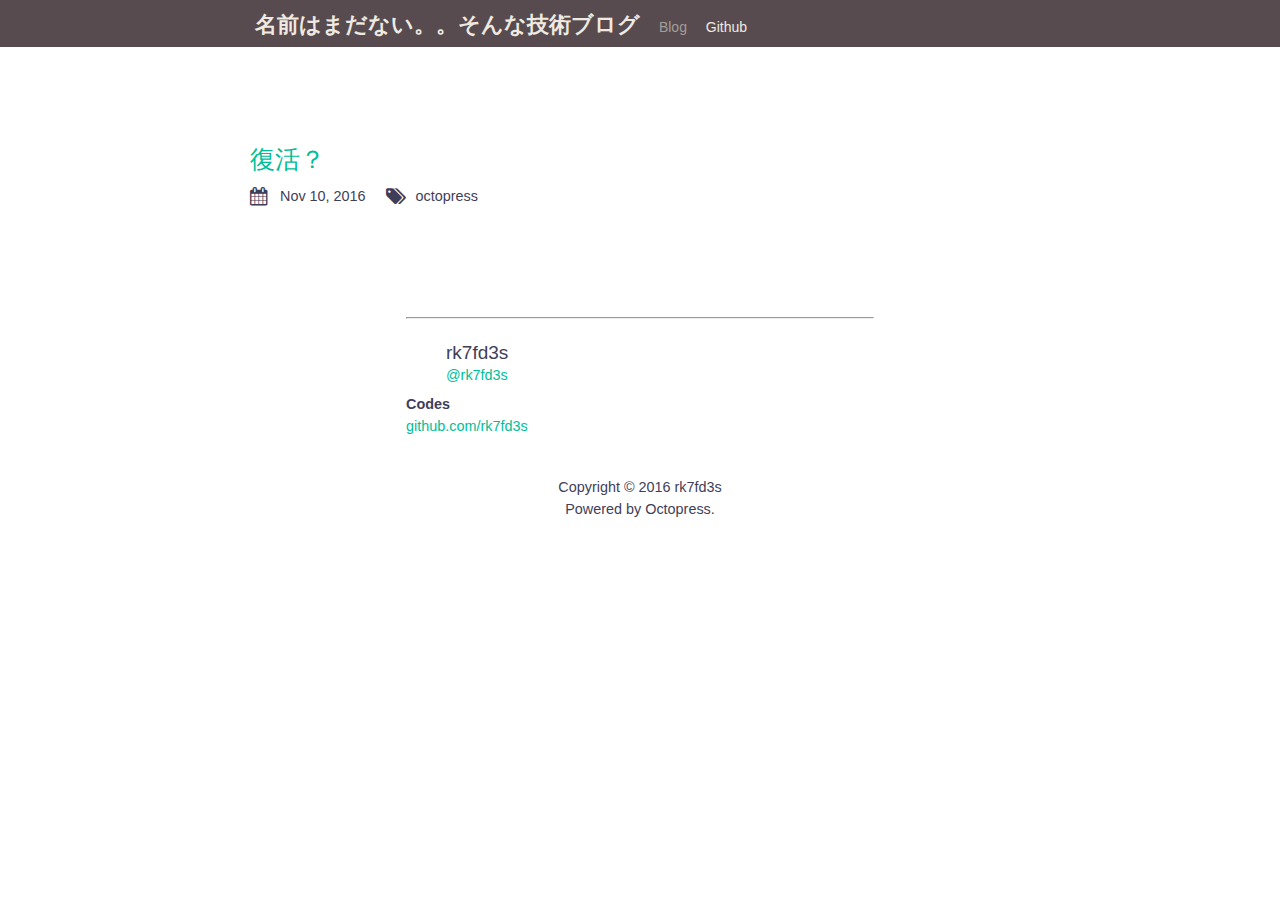
==== blog/index.html @ e5b3d490 "Site updated at 2016-11-11 06:12:08 UTC" ====
<!DOCTYPE HTML>
<html>
<head>
	<meta charset="utf-8">
	<title>Tomorrow is another day. 名前はまだない。。そんな技術ブログ</title>

	<meta name="author" content="rk7fd3s"> 
	
	<meta name="description" content=" 復活？ Nov 10, 2016 octopress "> <meta name="keywords" content="">

	<meta name="viewport" content="width=device-width, initial-scale=1, maximum-scale=1">

	<link href="/atom.xml" rel="alternate" title="名前はまだない。。そんな技術ブログ" type="application/atom+xml">
	<link rel="canonical" href="">
	<link href="/stylesheets/screen.css" media="screen, projection" rel="stylesheet" type="text/css">
	<link href="/stylesheets/font-awesome.min.css" rel="stylesheet" type="text/css">
	
	<!--[if lt IE 9]><script src="//html5shiv.googlecode.com/svn/trunk/html5.js"></script><![endif]-->
	
</head>



<body>
	<header id="header">
<div class="inner">
  <ul class="navigation">
    <li><a href="/"><h1>名前はまだない。。そんな技術ブログ</h1></a></li>
    <li><a href="/" class="is-selected">Blog</a></li>
    <li><a href="http://github.com/rk7fd3s" target="blank">Github</a></li>
  </ul>
</div></header>

	<div id="content" class="inner">
  


	
	
	<section class="archives">

<article>
	<h2 class="title"><a href="/blog/2016/11/10/title/">復活？</a></h2>
	<div class="meta">
		<div class="date">Nov 10, 2016</div>
		

<div class="tags">

	<a class='category' href='/blog/categories/octopress/'>octopress</a>

</div>


	</div>
</article>

</div>
	<footer id="footer" class="inner"><div class="aboutme">
<hr>
  <div class="profile">
    <a href="http://twitter.com/rk7fd3s"><img class="icon" src=""></a>

    <h3>rk7fd3s</h3>
    <p><a href="http://twitter.com/rk7fd3s">@rk7fd3s</a></p>

    <div class="codes">
      <h4>Codes</h4>
      <div class="github"><a href="https://github.com/rk7fd3s">github.com/rk7fd3s</a></div>
    </div>
  </div>

  <div class="float_clear"></div>

</div>
Copyright &copy; 2016
 rk7fd3s 
<br>
Powered by Octopress.



</footer>
	

</body>
</html>
---- stylesheets/screen.css ----
@font-face{font-family:'FontAwesome';src:url("/font/fontawesome-webfont.eot");src:url("/font/fontawesome-webfont.eot?#iefix") format("embedded-opentype"),url("/font/fontawesome-webfont.woff") format("woff"),url("/font/fontawesome-webfont.ttf") format("truetype"),url("/font/fontawesome-webfont.svgz#FontAwesomeRegular") format("svg"),url("/font/fontawesome-webfont.svg#FontAwesomeRegular") format("svg");font-weight:normal;font-style:normal}*{margin:0;padding:0}body{font-family:"proxima-nova-1", "proxima-nova-2", "Helvetica Neue", Arial, sans-serif;font-size:16px;font-weight:300;line-height:1.5;background:#fff;color:#3f3e59}@media screen and (max-width: 600px){body{font-size:13px}}h1{margin:35px 0 15px 0;font-size:25px;font-weight:bold}h2{margin:20px 0 10px 0;font-size:22px;font-weight:bold;border-bottom:1px solid #ddd}h3{font-size:19px;line-height:1.2;margin:1.2em 0 0 0;font-weight:normal;display:block}@media screen and (max-width: 620px){h3{font-size:15px}}ul{padding-bottom:5px}li{margin:0 10px 2px 5px}a{text-decoration:none;color:#00be98;-webkit-transition:border .25s linear;-moz-transition:border .25s linear;-ms-transition:border .25s linear;transition:border .25s linear;outline:none}a:hover{color:#0095e2}.alignleft{float:left}.alignright{float:right}.clearfix{*zoom:1}.clearfix:after{content:"";display:table;clear:both}.inner{width:780px;margin:0 auto}@media screen and (max-width: 1040px){.inner{width:80%}}.pullquote-right:before,.pullquote-left:before{padding:0;border:none;content:attr(data-pullquote);float:right;width:45%;margin:.5em 0 1em 1.5em;position:relative;top:7px;font-size:1.4em;line-height:1.45em}.pullquote-left:before{float:left;margin:.5em 1.5em 1em 0}#header{text-align:left;padding:10px 0 7px 0;background-color:#584b4f;color:#efeae1;font-size:14px;height:30px;line-height:normal;margin-bottom:70px}@media screen and (max-width: 620px){#header{height:auto;position:relative;margin-bottom:10px}}#header a{color:#3f3e59;-webkit-transition:color 0.3s;-moz-transition:color 0.3s;-o-transition:color 0.3s;transition:color 0.3s}#header a:hover{color:#00be98;border-bottom:none}#header h1{margin:0;font-weight:bold;font-size:22px;display:inline-block}@media screen and (max-width: 620px){#header h1{font-size:20px}}#header ul li{display:inline-block}#header ul a{color:#efeae1}#header ul a:hover{color:#81c08b;text-decoration:none}#header ul a.is-selected{color:#a29f99}#header ul .navigation{display:inline-block}#pagenavi{padding:20px 0;height:20px;line-height:20px;position:relative;border-top:1px solid #ab39ba;border-bottom:1px solid #3f3e59}#pagenavi a:hover{text-decoration:underline}#pagenavi .prev,#pagenavi .next{position:absolute}#pagenavi .prev{padding-left:30px;left:0}#pagenavi .prev:before{content:"\f060";font:1.3em FontAwesome;position:absolute;left:0}#pagenavi .next{padding-right:30px;right:0}#pagenavi .next:before{content:"\f061";font:1.3em FontAwesome;position:absolute;right:0}#pagenavi .center{text-align:center;width:100%;display:block}@media screen and (max-width: 400px){#pagenavi .center{display:none}}article{padding:0 0 60px 0;margin-top:40px;position:relative}@media screen and (max-width: 620px){article{padding-top:10px;margin-top:0px}}article h2.title{font-size:27px;font-weight:normal;line-height:1;margin:10px 0 0 0;text-align:left;border-bottom:0px;padding-bottom:10px}article h2.title a{color:#00be98}article h2.title a:hover{color:#0095e2;border-bottom:0px}@media screen and (max-width: 620px){article h2.title{font-size:18px;margin:5px 0 0 0}}article .entry-content{line-height:1.5;text-align:left;margin-top:20px}article .entry-content a{text-decoration:none;color:#00be98;-webkit-transition:border .25s linear;-moz-transition:border .25s linear;-ms-transition:border .25s linear;transition:border .25s linear;outline:none}article .entry-content a:link,article .entry-content a:visited{border-bottom:1px solid rgba(191,2,34,0)}article .entry-content a:hover{color:#0095e2;border-bottom:1px solid}article .entry-content .more-link{display:block;margin-top:16px;padding-left:30px;position:relative;border-bottom:0px}article .entry-content .more-link:before{content:"\f061";font:1.3em FontAwesome;line-height:1.6em;position:absolute;left:0}article .entry-content ul,article .entry-content ol,article .entry-content dl{margin-left:20px}article .entry-content ul ul,article .entry-content ul ol,article .entry-content ul dl,article .entry-content ol ul,article .entry-content ol ol,article .entry-content ol dl,article .entry-content dl ul,article .entry-content dl ol,article .entry-content dl dl{margin-top:0}article .entry-content strong{font-weight:bold}article .entry-content em{font-style:italic}article .entry-content p{margin-top:10px}article .entry-content img,article .entry-content video{max-width:100%;height:auto;-webkit-border-radius:5px;-moz-border-radius:5px;border-radius:5px;-webkit-border-radius:5px;-moz-border-radius:5px;border-radius:5px;-webkit-box-shadow:0 0 15px rgba(0,0,0,0.35);-moz-box-shadow:0 0 15px rgba(0,0,0,0.35);box-shadow:0 0 15px rgba(0,0,0,0.35);border-bottom:0px}article .entry-content blockquote{background:#fcfcfc;border-left:5px solid #00e37c;padding:15px 20px;margin-top:10px}article .entry-content blockquote>p:first-of-type{margin-top:0}article .entry-content iframe{border:none}article .entry-content table{background:#fcfcfc;border:1px solid #00e37c;border-spacing:0;margin-top:10px}article .entry-content table th{background:#00e37c;padding:0 15px}article .entry-content table td{text-align:center}article .entry-content table tr:nth-of-type(2n){background:#d5d5d5}article .entry-content .caption{display:block;font-size:0.9em;color:#3f3e59;padding-left:25px;position:relative}article .entry-content .caption:before{content:"\f040";color:#00e37c;font:1.3em FontAwesome;line-height:1.6em;position:absolute;left:0}article .entry-content .video-container{position:relative;padding-bottom:56.25%;padding-top:30px;height:0;overflow:hidden}article .entry-content .video-container iframe,article .entry-content .video-container object,article .entry-content .video-container embed{position:absolute;top:0;left:0;width:100%;height:100%;margin-top:0}.share{padding:15px 0;padding-left:260px;border-top:1px solid #ab39ba;border-bottom:1px solid #3f3e59}@media screen and (max-width: 620px){.share{padding-left:0px}}.sharing{padding:40px 0px}.sns-fb{display:inline;margin:3px;float:left;vertical-align:top}.sns-tw{display:inline;width:90px;padding:8px 0px 0px 0px;float:left;vertical-align:top}.sns-hb{display:inline;padding:8px 8px 0px 0px;float:left;vertical-align:top}.post .meta{margin-top:0px;line-height:2;font-size:0.9em;color:#3f3e59}@media screen and (max-width: 620px){.post .meta{margin-top:5px;position:static;width:auto}}.post .meta a{text-decoration:none;color:inherit;-webkit-transition:border .25s linear;-moz-transition:border .25s linear;-ms-transition:border .25s linear;transition:border .25s linear;outline:none}.post .meta a:link,.post .meta a:visited{border-bottom:1px solid rgba(191,2,34,0)}.post .meta a:hover{border-bottom:1px solid #00be98}.post .meta .date,.post .meta .tags,.post .meta .comments{display:inline}.post .meta .date:before,.post .meta .tags:before,.post .meta .comments:before{color:inherit;font:1.3em FontAwesome;line-height:1.6em;left:0}@media screen and (max-width: 620px){.post .meta .date,.post .meta .tags,.post .meta .comments{display:-moz-inline-stack;display:inline-block;vertical-align:middle;*vertical-align:auto;zoom:1;*display:inline;margin-right:30px}}.post .meta .date:before{content:"\f073"}.post .meta .tags:before{content:"\f02c"}.post .meta .comments:before{content:"\f075"}#comment{padding:30px 0;border-top:1px solid #ab39ba;border-bottom:1px solid #3f3e59}#comment h2.title{font-size:25px;font-weight:300;line-height:35px;margin-bottom:20px}footer{padding:15px 0;text-align:center;font-size:0.9em}#footer{margin-top:70px}article code,article pre{background:#fcfcfc;border:1px solid #ddd;font-family:"proxima-nova-1","proxima-nova-2","Helvetica Neue",Arial,sans-serif}article code{font-size:0.9em;padding:1px 3px;margin:0 3px;-webkit-border-radius:4px;-moz-border-radius:4px;-ms-border-radius:4px;-o-border-radius:4px;border-radius:4px}article pre{font-size:1 / 0.9em;line-height:1.5;margin-top:10px;padding:5px 15px;overflow-x:auto;-webkit-border-radius:4px;-moz-border-radius:4px;-ms-border-radius:4px;-o-border-radius:4px;border-radius:4px}article pre code{background:none;border:none;padding:0;margin:0;-webkit-border-radius:0;-moz-border-radius:0;-ms-border-radius:0;-o-border-radius:0;border-radius:0}figure.code{background:#fcfcfc;border:1px solid #ddd;margin-top:10px;margin-bottom:1.5em;padding:5px 15px;-webkit-border-radius:4px;-moz-border-radius:4px;-ms-border-radius:4px;-o-border-radius:4px;border-radius:4px}figure.code figcaption{font-size:0.9em;position:relative}figure.code figcaption span{margin:-5px -15px 0;padding:5px 15px;display:block;background:-webkit-gradient(linear, 50% 0%, 50% 100%, color-stop(0%, #dddddd), color-stop(100%, #fcfcfc));background:-webkit-linear-gradient(top, #dddddd,#fcfcfc);background:-moz-linear-gradient(top, #dddddd,#fcfcfc);background:-o-linear-gradient(top, #dddddd,#fcfcfc);background:linear-gradient(top, #dddddd,#fcfcfc)}figure.code figcaption span:empty{display:none}figure.code figcaption a{position:absolute;top:5px;right:0}figure.code code,figure.code pre{background:none;border:none;padding:0;margin:0;-webkit-border-radius:0;-moz-border-radius:0;-ms-border-radius:0;-o-border-radius:0;border-radius:0}figure.code .highlight{overflow-x:auto}figure.code .line-numbers{border-right:1px solid #ddd;font-family:"proxima-nova-1","proxima-nova-2","Helvetica Neue",Arial,sans-serif;padding-right:15px;text-align:right}figure.code table{border:none;text-align:left;margin-top:0;margin-bottom:0}figure.code table td{text-align:left}figure.code td.code{width:100%;padding-left:15px}.entry-content .gist{background:#fcfcfc;color:#3f3e59;padding:30px 15px 5px;margin-top:10px;margin-bottom:1.5em;border:1px solid #ddd;position:relative;overflow:hidden;-webkit-border-radius:4px;-moz-border-radius:4px;-ms-border-radius:4px;-o-border-radius:4px;border-radius:4px}.entry-content .gist .gist-file{margin:0}.entry-content .gist .gist-file .gist-data{background:none;border:none}.entry-content .gist .gist-file .gist-data pre{font:0.9em "proxima-nova-1","proxima-nova-2","Helvetica Neue",Arial,sans-serif;line-height:1.5}.entry-content .gist .gist-file .gist-meta{font:300 0.9em "proxima-nova-1","proxima-nova-2","Helvetica Neue",Arial,sans-serif;line-height:1.5;margin:0 -16px -6px;padding:5px 15px;background:-webkit-gradient(linear, 50% 0%, 50% 100%, color-stop(0%, #fcfcfc), color-stop(100%, #dddddd));background:-webkit-linear-gradient(top, #fcfcfc,#dddddd);background:-moz-linear-gradient(top, #fcfcfc,#dddddd);background:-o-linear-gradient(top, #fcfcfc,#dddddd);background:linear-gradient(top, #fcfcfc,#dddddd)}.entry-content .gist .gist-file .gist-meta a{color:#3f3e59}.entry-content .gist .gist-file .gist-meta a:first-of-type{position:absolute;top:5px;right:15px;z-index:1}.entry-content .gist .gist-file .gist-meta a:nth-of-type(2){position:absolute;top:0;left:0;padding:5px 15px;width:100%;background:-webkit-gradient(linear, 50% 0%, 50% 100%, color-stop(0%, #dddddd), color-stop(100%, #fcfcfc));background:-webkit-linear-gradient(top, #dddddd,#fcfcfc);background:-moz-linear-gradient(top, #dddddd,#fcfcfc);background:-o-linear-gradient(top, #dddddd,#fcfcfc);background:linear-gradient(top, #dddddd,#fcfcfc)}figure.code .hll,.gist-highlight .hll{background-color:#ffc}figure.code .c,.gist-highlight .c{color:#8f5902;font-style:italic}figure.code .err,.gist-highlight .err{color:#a40000;border:1px solid #ef2929}figure.code .g,.gist-highlight .g{color:#000}figure.code .k,.gist-highlight .k{color:#204a87;font-weight:bold}figure.code .l,.gist-highlight .l{color:#000}figure.code .n,.gist-highlight .n{color:#000}figure.code .o,.gist-highlight .o{color:#ce5c00;font-weight:bold}figure.code .x,.gist-highlight .x{color:#000}figure.code .p,.gist-highlight .p{color:#000000;font-weight:bold}figure.code .cm,.gist-highlight .cm{color:#8f5902;font-style:italic}figure.code .cp,.gist-highlight .cp{color:#8f5902;font-style:italic}figure.code .c1,.gist-highlight .c1{color:#8f5902;font-style:italic}figure.code .cs,.gist-highlight .cs{color:#8f5902;font-style:italic}figure.code .gd,.gist-highlight .gd{color:#a40000}figure.code .ge,.gist-highlight .ge{color:#000000;font-style:italic}figure.code .gr,.gist-highlight .gr{color:#ef2929}figure.code .gh,.gist-highlight .gh{color:#000080;font-weight:bold}figure.code .gi,.gist-highlight .gi{color:#00a000}figure.code .go,.gist-highlight .go{color:#000000;font-style:italic}figure.code .gp,.gist-highlight .gp{color:#8f5902}figure.code .gs,.gist-highlight .gs{color:#000000;font-weight:bold}figure.code .gu,.gist-highlight .gu{color:#800080;font-weight:bold}figure.code .gt,.gist-highlight .gt{color:#a40000;font-weight:bold}figure.code .kc,.gist-highlight .kc{color:#204a87;font-weight:bold}figure.code .kd,.gist-highlight .kd{color:#204a87;font-weight:bold}figure.code .kn,.gist-highlight .kn{color:#204a87;font-weight:bold}figure.code .kp,.gist-highlight .kp{color:#204a87;font-weight:bold}figure.code .kr,.gist-highlight .kr{color:#204a87;font-weight:bold}figure.code .kt,.gist-highlight .kt{color:#204a87;font-weight:bold}figure.code .ld,.gist-highlight .ld{color:#000}figure.code .m,.gist-highlight .m{color:#0000cf;font-weight:bold}figure.code .s,.gist-highlight .s{color:#4e9a06}figure.code .na,.gist-highlight .na{color:#c4a000}figure.code .nb,.gist-highlight .nb{color:#204a87}figure.code .nc,.gist-highlight .nc{color:#000}figure.code .no,.gist-highlight .no{color:#000}figure.code .nd,.gist-highlight .nd{color:#5c35cc;font-weight:bold}figure.code .ni,.gist-highlight .ni{color:#ce5c00}figure.code .ne,.gist-highlight .ne{color:#cc0000;font-weight:bold}figure.code .nf,.gist-highlight .nf{color:#000}figure.code .nl,.gist-highlight .nl{color:#f57900}figure.code .nn,.gist-highlight .nn{color:#000}figure.code .nx,.gist-highlight .nx{color:#000}figure.code .py,.gist-highlight .py{color:#000}figure.code .nt,.gist-highlight .nt{color:#204a87;font-weight:bold}figure.code .nv,.gist-highlight .nv{color:#000}figure.code .ow,.gist-highlight .ow{color:#204a87;font-weight:bold}figure.code .w,.gist-highlight .w{color:#f8f8f8;text-decoration:underline}figure.code .mf,.gist-highlight .mf{color:#0000cf;font-weight:bold}figure.code .mh,.gist-highlight .mh{color:#0000cf;font-weight:bold}figure.code .mi,.gist-highlight .mi{color:#0000cf;font-weight:bold}figure.code .mo,.gist-highlight .mo{color:#0000cf;font-weight:bold}figure.code .sb,.gist-highlight .sb{color:#4e9a06}figure.code .sc,.gist-highlight .sc{color:#4e9a06}figure.code .sd,.gist-highlight .sd{color:#8f5902;font-style:italic}figure.code .s2,.gist-highlight .s2{color:#4e9a06}figure.code .se,.gist-highlight .se{color:#4e9a06}figure.code .sh,.gist-highlight .sh{color:#4e9a06}figure.code .si,.gist-highlight .si{color:#4e9a06}figure.code .sx,.gist-highlight .sx{color:#4e9a06}figure.code .sr,.gist-highlight .sr{color:#4e9a06}figure.code .s1,.gist-highlight .s1{color:#4e9a06}figure.code .ss,.gist-highlight .ss{color:#4e9a06}figure.code .bp,.gist-highlight .bp{color:#3465a4}figure.code .vc,.gist-highlight .vc{color:#000}figure.code .vg,.gist-highlight .vg{color:#000}figure.code .vi,.gist-highlight .vi{color:#000}figure.code .il,.gist-highlight .il{color:#0000cf;font-weight:bold}.archives{position:relative;margin-bottom:90px}.archives:last-of-type:before{content:"";position:absolute;bottom:0;width:200px}.archives .year{margin:0px;line-height:35px;width:200px;top:0}.archives .year:before{content:"";position:absolute;width:100%}@media screen and (max-width: 620px){.archives .year{position:relative;width:100%;margin:10px 0 25px 0}}.archives article{padding-bottom:20px}@media screen and (max-width: 620px){.archives article{margin-left:0}.archives article:first-of-type{border-top:none;padding-top:0px}}.archives article .title{padding-top:30px;padding-bottom:0px;font-weight:normal;font-size:25px}@media screen and (max-width: 620px){.archives article .title{font-size:20px}}.archives article .meta{color:#3f3e59;font-size:0.9em;line-height:2;margin-top:10px}@media screen and (max-width: 200px){.archives article .meta{display:none}}.archives article .meta span{margin-right:30px;display:-moz-inline-stack;display:inline-block;vertical-align:middle;*vertical-align:auto;zoom:1;*display:inline}.archives article .meta span:before{color:#00e37c;font:1.3em FontAwesome;padding-right:10px}.archives article .meta a{color:#3f3e59;-webkit-transition:0.3s;-moz-transition:0.3s;-o-transition:0.3s;transition:0.3s}.archives article .meta a:hover{color:#3f3e59}.archives article .meta .date,.archives article .meta .tags,.archives article .meta .comments{padding-left:30px;margin-right:20px;position:relative;float:left}.archives article .meta .date:before,.archives article .meta .tags:before,.archives article .meta .comments:before{color:#3f3e59;font:1.3em FontAwesome;line-height:1.6em;position:absolute;left:0}.archives article .meta .date:before{content:"\f073"}.archives article .meta .tags:before{content:"\f02c"}.archives article .meta .comments:before{content:"\f075"}.aboutme{margin:auto;width:60%;margin-bottom:40px;text-align:left}.aboutme hr{margin-top:10px;margin-bottom:20px}.aboutme p{margin-bottom:8px}.aboutme img.icon{margin-left:10px;margin-right:30px}@media screen and (min-width: 400px){.aboutme img.icon{margin-bottom:50px;float:left}}.aboutme .float_clear{clear:left}sup,sub{padding:0 0.2em;display:inline;font-size:80%}.footnotes{font-size:80%;margin-top:10px}.footnotes hr{border-width:1px 0px 0px;border-style:dotted;width:30%}
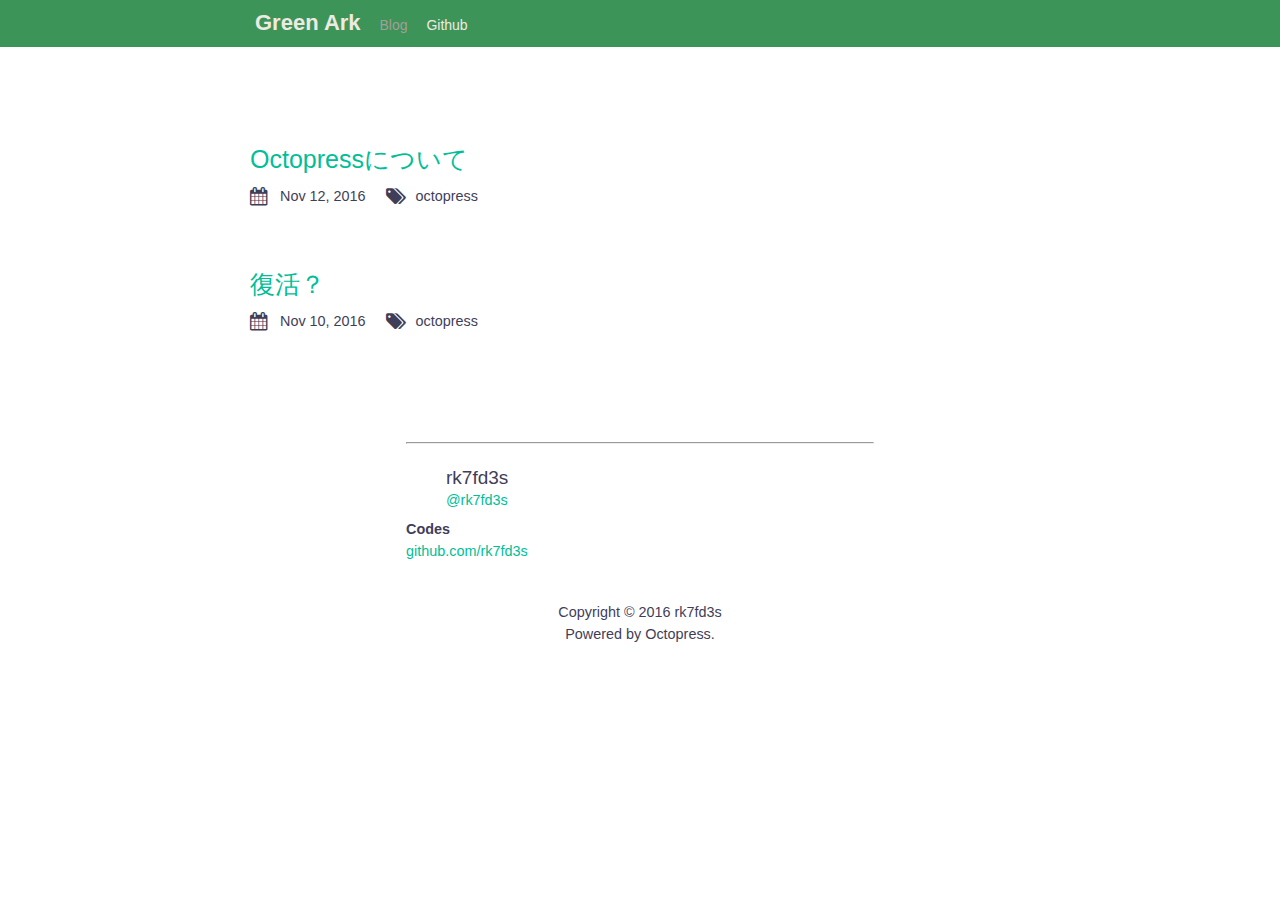
==== commit a1adfdde: "Site updated at 2016-11-12 06:59:12 UTC" ====
--- a/blog/index.html
+++ b/blog/index.html
@@ -3,15 +3,15 @@
 <html>
 <head>
 	<meta charset="utf-8">
-	<title>Tomorrow is another day. 名前はまだない。。そんな技術ブログ</title>
+	<title>Tomorrow is another day. Green Ark</title>
 
 	<meta name="author" content="rk7fd3s"> 
 	
-	<meta name="description" content=" 復活？ Nov 10, 2016 octopress "> <meta name="keywords" content="">
+	<meta name="description" content=" Octopressについて Nov 12, 2016 octopress 復活？ Nov 10, 2016 octopress "> <meta name="keywords" content="">
 
 	<meta name="viewport" content="width=device-width, initial-scale=1, maximum-scale=1">
 
-	<link href="/atom.xml" rel="alternate" title="名前はまだない。。そんな技術ブログ" type="application/atom+xml">
+	<link href="/atom.xml" rel="alternate" title="Green Ark" type="application/atom+xml">
 	<link rel="canonical" href="">
 	<link href="/stylesheets/screen.css" media="screen, projection" rel="stylesheet" type="text/css">
 	<link href="/stylesheets/font-awesome.min.css" rel="stylesheet" type="text/css">
@@ -26,7 +26,7 @@
 	<header id="header">
 <div class="inner">
   <ul class="navigation">
-    <li><a href="/"><h1>名前はまだない。。そんな技術ブログ</h1></a></li>
+    <li><a href="/"><h1>Green Ark</h1></a></li>
     <li><a href="/" class="is-selected">Blog</a></li>
     <li><a href="http://github.com/rk7fd3s" target="blank">Github</a></li>
   </ul>
@@ -39,6 +39,26 @@
 	
 	
 	<section class="archives">
+
+<article>
+	<h2 class="title"><a href="/blog/2016/11/12/octopressnituite/">Octopressについて</a></h2>
+	<div class="meta">
+		<div class="date">Nov 12, 2016</div>
+		
+
+<div class="tags">
+
+	<a class='category' href='/blog/categories/octopress/'>octopress</a>
+
+</div>
+
+
+	</div>
+</article>
+
+
+  
+
 
 <article>
 	<h2 class="title"><a href="/blog/2016/11/10/title/">復活？</a></h2>
@@ -80,6 +100,18 @@
 Powered by Octopress.
 
 
+	<script type="text/javascript">
+		var _gaq = _gaq || [];
+		_gaq.push(['_setAccount', 'UA-47709020-1']);
+		_gaq.push(['_trackPageview']);
+
+		(function() {
+			var ga = document.createElement('script'); ga.type = 'text/javascript'; ga.async = true;
+			ga.src = ('https:' == document.location.protocol ? 'https://ssl' : 'http://www') + '.google-analytics.com/ga.js';
+			var s = document.getElementsByTagName('script')[0]; s.parentNode.insertBefore(ga, s);
+		})();
+	</script>
+
 
 </footer>
 	
--- a/stylesheets/screen.css
+++ b/stylesheets/screen.css
@@ -1 +1 @@
-@font-face{font-family:'FontAwesome';src:url("/font/fontawesome-webfont.eot");src:url("/font/fontawesome-webfont.eot?#iefix") format("embedded-opentype"),url("/font/fontawesome-webfont.woff") format("woff"),url("/font/fontawesome-webfont.ttf") format("truetype"),url("/font/fontawesome-webfont.svgz#FontAwesomeRegular") format("svg"),url("/font/fontawesome-webfont.svg#FontAwesomeRegular") format("svg");font-weight:normal;font-style:normal}*{margin:0;padding:0}body{font-family:"proxima-nova-1", "proxima-nova-2", "Helvetica Neue", Arial, sans-serif;font-size:16px;font-weight:300;line-height:1.5;background:#fff;color:#3f3e59}@media screen and (max-width: 600px){body{font-size:13px}}h1{margin:35px 0 15px 0;font-size:25px;font-weight:bold}h2{margin:20px 0 10px 0;font-size:22px;font-weight:bold;border-bottom:1px solid #ddd}h3{font-size:19px;line-height:1.2;margin:1.2em 0 0 0;font-weight:normal;display:block}@media screen and (max-width: 620px){h3{font-size:15px}}ul{padding-bottom:5px}li{margin:0 10px 2px 5px}a{text-decoration:none;color:#00be98;-webkit-transition:border .25s linear;-moz-transition:border .25s linear;-ms-transition:border .25s linear;transition:border .25s linear;outline:none}a:hover{color:#0095e2}.alignleft{float:left}.alignright{float:right}.clearfix{*zoom:1}.clearfix:after{content:"";display:table;clear:both}.inner{width:780px;margin:0 auto}@media screen and (max-width: 1040px){.inner{width:80%}}.pullquote-right:before,.pullquote-left:before{padding:0;border:none;content:attr(data-pullquote);float:right;width:45%;margin:.5em 0 1em 1.5em;position:relative;top:7px;font-size:1.4em;line-height:1.45em}.pullquote-left:before{float:left;margin:.5em 1.5em 1em 0}#header{text-align:left;padding:10px 0 7px 0;background-color:#584b4f;color:#efeae1;font-size:14px;height:30px;line-height:normal;margin-bottom:70px}@media screen and (max-width: 620px){#header{height:auto;position:relative;margin-bottom:10px}}#header a{color:#3f3e59;-webkit-transition:color 0.3s;-moz-transition:color 0.3s;-o-transition:color 0.3s;transition:color 0.3s}#header a:hover{color:#00be98;border-bottom:none}#header h1{margin:0;font-weight:bold;font-size:22px;display:inline-block}@media screen and (max-width: 620px){#header h1{font-size:20px}}#header ul li{display:inline-block}#header ul a{color:#efeae1}#header ul a:hover{color:#81c08b;text-decoration:none}#header ul a.is-selected{color:#a29f99}#header ul .navigation{display:inline-block}#pagenavi{padding:20px 0;height:20px;line-height:20px;position:relative;border-top:1px solid #ab39ba;border-bottom:1px solid #3f3e59}#pagenavi a:hover{text-decoration:underline}#pagenavi .prev,#pagenavi .next{position:absolute}#pagenavi .prev{padding-left:30px;left:0}#pagenavi .prev:before{content:"\f060";font:1.3em FontAwesome;position:absolute;left:0}#pagenavi .next{padding-right:30px;right:0}#pagenavi .next:before{content:"\f061";font:1.3em FontAwesome;position:absolute;right:0}#pagenavi .center{text-align:center;width:100%;display:block}@media screen and (max-width: 400px){#pagenavi .center{display:none}}article{padding:0 0 60px 0;margin-top:40px;position:relative}@media screen and (max-width: 620px){article{padding-top:10px;margin-top:0px}}article h2.title{font-size:27px;font-weight:normal;line-height:1;margin:10px 0 0 0;text-align:left;border-bottom:0px;padding-bottom:10px}article h2.title a{color:#00be98}article h2.title a:hover{color:#0095e2;border-bottom:0px}@media screen and (max-width: 620px){article h2.title{font-size:18px;margin:5px 0 0 0}}article .entry-content{line-height:1.5;text-align:left;margin-top:20px}article .entry-content a{text-decoration:none;color:#00be98;-webkit-transition:border .25s linear;-moz-transition:border .25s linear;-ms-transition:border .25s linear;transition:border .25s linear;outline:none}article .entry-content a:link,article .entry-content a:visited{border-bottom:1px solid rgba(191,2,34,0)}article .entry-content a:hover{color:#0095e2;border-bottom:1px solid}article .entry-content .more-link{display:block;margin-top:16px;padding-left:30px;position:relative;border-bottom:0px}article .entry-content .more-link:before{content:"\f061";font:1.3em FontAwesome;line-height:1.6em;position:absolute;left:0}article .entry-content ul,article .entry-content ol,article .entry-content dl{margin-left:20px}article .entry-content ul ul,article .entry-content ul ol,article .entry-content ul dl,article .entry-content ol ul,article .entry-content ol ol,article .entry-content ol dl,article .entry-content dl ul,article .entry-content dl ol,article .entry-content dl dl{margin-top:0}article .entry-content strong{font-weight:bold}article .entry-content em{font-style:italic}article .entry-content p{margin-top:10px}article .entry-content img,article .entry-content video{max-width:100%;height:auto;-webkit-border-radius:5px;-moz-border-radius:5px;border-radius:5px;-webkit-border-radius:5px;-moz-border-radius:5px;border-radius:5px;-webkit-box-shadow:0 0 15px rgba(0,0,0,0.35);-moz-box-shadow:0 0 15px rgba(0,0,0,0.35);box-shadow:0 0 15px rgba(0,0,0,0.35);border-bottom:0px}article .entry-content blockquote{background:#fcfcfc;border-left:5px solid #00e37c;padding:15px 20px;margin-top:10px}article .entry-content blockquote>p:first-of-type{margin-top:0}article .entry-content iframe{border:none}article .entry-content table{background:#fcfcfc;border:1px solid #00e37c;border-spacing:0;margin-top:10px}article .entry-content table th{background:#00e37c;padding:0 15px}article .entry-content table td{text-align:center}article .entry-content table tr:nth-of-type(2n){background:#d5d5d5}article .entry-content .caption{display:block;font-size:0.9em;color:#3f3e59;padding-left:25px;position:relative}article .entry-content .caption:before{content:"\f040";color:#00e37c;font:1.3em FontAwesome;line-height:1.6em;position:absolute;left:0}article .entry-content .video-container{position:relative;padding-bottom:56.25%;padding-top:30px;height:0;overflow:hidden}article .entry-content .video-container iframe,article .entry-content .video-container object,article .entry-content .video-container embed{position:absolute;top:0;left:0;width:100%;height:100%;margin-top:0}.share{padding:15px 0;padding-left:260px;border-top:1px solid #ab39ba;border-bottom:1px solid #3f3e59}@media screen and (max-width: 620px){.share{padding-left:0px}}.sharing{padding:40px 0px}.sns-fb{display:inline;margin:3px;float:left;vertical-align:top}.sns-tw{display:inline;width:90px;padding:8px 0px 0px 0px;float:left;vertical-align:top}.sns-hb{display:inline;padding:8px 8px 0px 0px;float:left;vertical-align:top}.post .meta{margin-top:0px;line-height:2;font-size:0.9em;color:#3f3e59}@media screen and (max-width: 620px){.post .meta{margin-top:5px;position:static;width:auto}}.post .meta a{text-decoration:none;color:inherit;-webkit-transition:border .25s linear;-moz-transition:border .25s linear;-ms-transition:border .25s linear;transition:border .25s linear;outline:none}.post .meta a:link,.post .meta a:visited{border-bottom:1px solid rgba(191,2,34,0)}.post .meta a:hover{border-bottom:1px solid #00be98}.post .meta .date,.post .meta .tags,.post .meta .comments{display:inline}.post .meta .date:before,.post .meta .tags:before,.post .meta .comments:before{color:inherit;font:1.3em FontAwesome;line-height:1.6em;left:0}@media screen and (max-width: 620px){.post .meta .date,.post .meta .tags,.post .meta .comments{display:-moz-inline-stack;display:inline-block;vertical-align:middle;*vertical-align:auto;zoom:1;*display:inline;margin-right:30px}}.post .meta .date:before{content:"\f073"}.post .meta .tags:before{content:"\f02c"}.post .meta .comments:before{content:"\f075"}#comment{padding:30px 0;border-top:1px solid #ab39ba;border-bottom:1px solid #3f3e59}#comment h2.title{font-size:25px;font-weight:300;line-height:35px;margin-bottom:20px}footer{padding:15px 0;text-align:center;font-size:0.9em}#footer{margin-top:70px}article code,article pre{background:#fcfcfc;border:1px solid #ddd;font-family:"proxima-nova-1","proxima-nova-2","Helvetica Neue",Arial,sans-serif}article code{font-size:0.9em;padding:1px 3px;margin:0 3px;-webkit-border-radius:4px;-moz-border-radius:4px;-ms-border-radius:4px;-o-border-radius:4px;border-radius:4px}article pre{font-size:1 / 0.9em;line-height:1.5;margin-top:10px;padding:5px 15px;overflow-x:auto;-webkit-border-radius:4px;-moz-border-radius:4px;-ms-border-radius:4px;-o-border-radius:4px;border-radius:4px}article pre code{background:none;border:none;padding:0;margin:0;-webkit-border-radius:0;-moz-border-radius:0;-ms-border-radius:0;-o-border-radius:0;border-radius:0}figure.code{background:#fcfcfc;border:1px solid #ddd;margin-top:10px;margin-bottom:1.5em;padding:5px 15px;-webkit-border-radius:4px;-moz-border-radius:4px;-ms-border-radius:4px;-o-border-radius:4px;border-radius:4px}figure.code figcaption{font-size:0.9em;position:relative}figure.code figcaption span{margin:-5px -15px 0;padding:5px 15px;display:block;background:-webkit-gradient(linear, 50% 0%, 50% 100%, color-stop(0%, #dddddd), color-stop(100%, #fcfcfc));background:-webkit-linear-gradient(top, #dddddd,#fcfcfc);background:-moz-linear-gradient(top, #dddddd,#fcfcfc);background:-o-linear-gradient(top, #dddddd,#fcfcfc);background:linear-gradient(top, #dddddd,#fcfcfc)}figure.code figcaption span:empty{display:none}figure.code figcaption a{position:absolute;top:5px;right:0}figure.code code,figure.code pre{background:none;border:none;padding:0;margin:0;-webkit-border-radius:0;-moz-border-radius:0;-ms-border-radius:0;-o-border-radius:0;border-radius:0}figure.code .highlight{overflow-x:auto}figure.code .line-numbers{border-right:1px solid #ddd;font-family:"proxima-nova-1","proxima-nova-2","Helvetica Neue",Arial,sans-serif;padding-right:15px;text-align:right}figure.code table{border:none;text-align:left;margin-top:0;margin-bottom:0}figure.code table td{text-align:left}figure.code td.code{width:100%;padding-left:15px}.entry-content .gist{background:#fcfcfc;color:#3f3e59;padding:30px 15px 5px;margin-top:10px;margin-bottom:1.5em;border:1px solid #ddd;position:relative;overflow:hidden;-webkit-border-radius:4px;-moz-border-radius:4px;-ms-border-radius:4px;-o-border-radius:4px;border-radius:4px}.entry-content .gist .gist-file{margin:0}.entry-content .gist .gist-file .gist-data{background:none;border:none}.entry-content .gist .gist-file .gist-data pre{font:0.9em "proxima-nova-1","proxima-nova-2","Helvetica Neue",Arial,sans-serif;line-height:1.5}.entry-content .gist .gist-file .gist-meta{font:300 0.9em "proxima-nova-1","proxima-nova-2","Helvetica Neue",Arial,sans-serif;line-height:1.5;margin:0 -16px -6px;padding:5px 15px;background:-webkit-gradient(linear, 50% 0%, 50% 100%, color-stop(0%, #fcfcfc), color-stop(100%, #dddddd));background:-webkit-linear-gradient(top, #fcfcfc,#dddddd);background:-moz-linear-gradient(top, #fcfcfc,#dddddd);background:-o-linear-gradient(top, #fcfcfc,#dddddd);background:linear-gradient(top, #fcfcfc,#dddddd)}.entry-content .gist .gist-file .gist-meta a{color:#3f3e59}.entry-content .gist .gist-file .gist-meta a:first-of-type{position:absolute;top:5px;right:15px;z-index:1}.entry-content .gist .gist-file .gist-meta a:nth-of-type(2){position:absolute;top:0;left:0;padding:5px 15px;width:100%;background:-webkit-gradient(linear, 50% 0%, 50% 100%, color-stop(0%, #dddddd), color-stop(100%, #fcfcfc));background:-webkit-linear-gradient(top, #dddddd,#fcfcfc);background:-moz-linear-gradient(top, #dddddd,#fcfcfc);background:-o-linear-gradient(top, #dddddd,#fcfcfc);background:linear-gradient(top, #dddddd,#fcfcfc)}figure.code .hll,.gist-highlight .hll{background-color:#ffc}figure.code .c,.gist-highlight .c{color:#8f5902;font-style:italic}figure.code .err,.gist-highlight .err{color:#a40000;border:1px solid #ef2929}figure.code .g,.gist-highlight .g{color:#000}figure.code .k,.gist-highlight .k{color:#204a87;font-weight:bold}figure.code .l,.gist-highlight .l{color:#000}figure.code .n,.gist-highlight .n{color:#000}figure.code .o,.gist-highlight .o{color:#ce5c00;font-weight:bold}figure.code .x,.gist-highlight .x{color:#000}figure.code .p,.gist-highlight .p{color:#000000;font-weight:bold}figure.code .cm,.gist-highlight .cm{color:#8f5902;font-style:italic}figure.code .cp,.gist-highlight .cp{color:#8f5902;font-style:italic}figure.code .c1,.gist-highlight .c1{color:#8f5902;font-style:italic}figure.code .cs,.gist-highlight .cs{color:#8f5902;font-style:italic}figure.code .gd,.gist-highlight .gd{color:#a40000}figure.code .ge,.gist-highlight .ge{color:#000000;font-style:italic}figure.code .gr,.gist-highlight .gr{color:#ef2929}figure.code .gh,.gist-highlight .gh{color:#000080;font-weight:bold}figure.code .gi,.gist-highlight .gi{color:#00a000}figure.code .go,.gist-highlight .go{color:#000000;font-style:italic}figure.code .gp,.gist-highlight .gp{color:#8f5902}figure.code .gs,.gist-highlight .gs{color:#000000;font-weight:bold}figure.code .gu,.gist-highlight .gu{color:#800080;font-weight:bold}figure.code .gt,.gist-highlight .gt{color:#a40000;font-weight:bold}figure.code .kc,.gist-highlight .kc{color:#204a87;font-weight:bold}figure.code .kd,.gist-highlight .kd{color:#204a87;font-weight:bold}figure.code .kn,.gist-highlight .kn{color:#204a87;font-weight:bold}figure.code .kp,.gist-highlight .kp{color:#204a87;font-weight:bold}figure.code .kr,.gist-highlight .kr{color:#204a87;font-weight:bold}figure.code .kt,.gist-highlight .kt{color:#204a87;font-weight:bold}figure.code .ld,.gist-highlight .ld{color:#000}figure.code .m,.gist-highlight .m{color:#0000cf;font-weight:bold}figure.code .s,.gist-highlight .s{color:#4e9a06}figure.code .na,.gist-highlight .na{color:#c4a000}figure.code .nb,.gist-highlight .nb{color:#204a87}figure.code .nc,.gist-highlight .nc{color:#000}figure.code .no,.gist-highlight .no{color:#000}figure.code .nd,.gist-highlight .nd{color:#5c35cc;font-weight:bold}figure.code .ni,.gist-highlight .ni{color:#ce5c00}figure.code .ne,.gist-highlight .ne{color:#cc0000;font-weight:bold}figure.code .nf,.gist-highlight .nf{color:#000}figure.code .nl,.gist-highlight .nl{color:#f57900}figure.code .nn,.gist-highlight .nn{color:#000}figure.code .nx,.gist-highlight .nx{color:#000}figure.code .py,.gist-highlight .py{color:#000}figure.code .nt,.gist-highlight .nt{color:#204a87;font-weight:bold}figure.code .nv,.gist-highlight .nv{color:#000}figure.code .ow,.gist-highlight .ow{color:#204a87;font-weight:bold}figure.code .w,.gist-highlight .w{color:#f8f8f8;text-decoration:underline}figure.code .mf,.gist-highlight .mf{color:#0000cf;font-weight:bold}figure.code .mh,.gist-highlight .mh{color:#0000cf;font-weight:bold}figure.code .mi,.gist-highlight .mi{color:#0000cf;font-weight:bold}figure.code .mo,.gist-highlight .mo{color:#0000cf;font-weight:bold}figure.code .sb,.gist-highlight .sb{color:#4e9a06}figure.code .sc,.gist-highlight .sc{color:#4e9a06}figure.code .sd,.gist-highlight .sd{color:#8f5902;font-style:italic}figure.code .s2,.gist-highlight .s2{color:#4e9a06}figure.code .se,.gist-highlight .se{color:#4e9a06}figure.code .sh,.gist-highlight .sh{color:#4e9a06}figure.code .si,.gist-highlight .si{color:#4e9a06}figure.code .sx,.gist-highlight .sx{color:#4e9a06}figure.code .sr,.gist-highlight .sr{color:#4e9a06}figure.code .s1,.gist-highlight .s1{color:#4e9a06}figure.code .ss,.gist-highlight .ss{color:#4e9a06}figure.code .bp,.gist-highlight .bp{color:#3465a4}figure.code .vc,.gist-highlight .vc{color:#000}figure.code .vg,.gist-highlight .vg{color:#000}figure.code .vi,.gist-highlight .vi{color:#000}figure.code .il,.gist-highlight .il{color:#0000cf;font-weight:bold}.archives{position:relative;margin-bottom:90px}.archives:last-of-type:before{content:"";position:absolute;bottom:0;width:200px}.archives .year{margin:0px;line-height:35px;width:200px;top:0}.archives .year:before{content:"";position:absolute;width:100%}@media screen and (max-width: 620px){.archives .year{position:relative;width:100%;margin:10px 0 25px 0}}.archives article{padding-bottom:20px}@media screen and (max-width: 620px){.archives article{margin-left:0}.archives article:first-of-type{border-top:none;padding-top:0px}}.archives article .title{padding-top:30px;padding-bottom:0px;font-weight:normal;font-size:25px}@media screen and (max-width: 620px){.archives article .title{font-size:20px}}.archives article .meta{color:#3f3e59;font-size:0.9em;line-height:2;margin-top:10px}@media screen and (max-width: 200px){.archives article .meta{display:none}}.archives article .meta span{margin-right:30px;display:-moz-inline-stack;display:inline-block;vertical-align:middle;*vertical-align:auto;zoom:1;*display:inline}.archives article .meta span:before{color:#00e37c;font:1.3em FontAwesome;padding-right:10px}.archives article .meta a{color:#3f3e59;-webkit-transition:0.3s;-moz-transition:0.3s;-o-transition:0.3s;transition:0.3s}.archives article .meta a:hover{color:#3f3e59}.archives article .meta .date,.archives article .meta .tags,.archives article .meta .comments{padding-left:30px;margin-right:20px;position:relative;float:left}.archives article .meta .date:before,.archives article .meta .tags:before,.archives article .meta .comments:before{color:#3f3e59;font:1.3em FontAwesome;line-height:1.6em;position:absolute;left:0}.archives article .meta .date:before{content:"\f073"}.archives article .meta .tags:before{content:"\f02c"}.archives article .meta .comments:before{content:"\f075"}.aboutme{margin:auto;width:60%;margin-bottom:40px;text-align:left}.aboutme hr{margin-top:10px;margin-bottom:20px}.aboutme p{margin-bottom:8px}.aboutme img.icon{margin-left:10px;margin-right:30px}@media screen and (min-width: 400px){.aboutme img.icon{margin-bottom:50px;float:left}}.aboutme .float_clear{clear:left}sup,sub{padding:0 0.2em;display:inline;font-size:80%}.footnotes{font-size:80%;margin-top:10px}.footnotes hr{border-width:1px 0px 0px;border-style:dotted;width:30%}
+@font-face{font-family:'FontAwesome';src:url("/font/fontawesome-webfont.eot");src:url("/font/fontawesome-webfont.eot?#iefix") format("embedded-opentype"),url("/font/fontawesome-webfont.woff") format("woff"),url("/font/fontawesome-webfont.ttf") format("truetype"),url("/font/fontawesome-webfont.svgz#FontAwesomeRegular") format("svg"),url("/font/fontawesome-webfont.svg#FontAwesomeRegular") format("svg");font-weight:normal;font-style:normal}*{margin:0;padding:0}body{font-family:"proxima-nova-1", "proxima-nova-2", "Helvetica Neue", Arial, sans-serif;font-size:16px;font-weight:300;line-height:1.5;background:#fff;color:#3f3e59}@media screen and (max-width: 600px){body{font-size:13px}}h1{margin:35px 0 15px 0;font-size:25px;font-weight:bold}h2{margin:20px 0 10px 0;font-size:22px;font-weight:bold;border-bottom:1px solid #ddd}h3{font-size:19px;line-height:1.2;margin:1.2em 0 0 0;font-weight:normal;display:block}@media screen and (max-width: 620px){h3{font-size:15px}}ul{padding-bottom:5px}li{margin:0 10px 2px 5px}a{text-decoration:none;color:#00be98;-webkit-transition:border .25s linear;-moz-transition:border .25s linear;-ms-transition:border .25s linear;transition:border .25s linear;outline:none}a:hover{color:#0095e2}.alignleft{float:left}.alignright{float:right}.clearfix{*zoom:1}.clearfix:after{content:"";display:table;clear:both}.inner{width:780px;margin:0 auto}@media screen and (max-width: 1040px){.inner{width:80%}}.pullquote-right:before,.pullquote-left:before{padding:0;border:none;content:attr(data-pullquote);float:right;width:45%;margin:.5em 0 1em 1.5em;position:relative;top:7px;font-size:1.4em;line-height:1.45em}.pullquote-left:before{float:left;margin:.5em 1.5em 1em 0}#header{text-align:left;padding:10px 0 7px 0;background-color:#3d9458;color:#efeae1;font-size:14px;height:30px;line-height:normal;margin-bottom:70px}@media screen and (max-width: 620px){#header{height:auto;position:relative;margin-bottom:10px}}#header a{color:#3f3e59;-webkit-transition:color 0.3s;-moz-transition:color 0.3s;-o-transition:color 0.3s;transition:color 0.3s}#header a:hover{color:#00be98;border-bottom:none}#header h1{margin:0;font-weight:bold;font-size:22px;display:inline-block}@media screen and (max-width: 620px){#header h1{font-size:20px}}#header ul li{display:inline-block}#header ul a{color:#efeae1}#header ul a:hover{color:#81c08b;text-decoration:none}#header ul a.is-selected{color:#a29f99}#header ul .navigation{display:inline-block}#pagenavi{padding:20px 0;height:20px;line-height:20px;position:relative;border-top:1px solid #ab39ba;border-bottom:1px solid #3f3e59}#pagenavi a:hover{text-decoration:underline}#pagenavi .prev,#pagenavi .next{position:absolute}#pagenavi .prev{padding-left:30px;left:0}#pagenavi .prev:before{content:"\f060";font:1.3em FontAwesome;position:absolute;left:0}#pagenavi .next{padding-right:30px;right:0}#pagenavi .next:before{content:"\f061";font:1.3em FontAwesome;position:absolute;right:0}#pagenavi .center{text-align:center;width:100%;display:block}@media screen and (max-width: 400px){#pagenavi .center{display:none}}article{padding:0 0 60px 0;margin-top:40px;position:relative}@media screen and (max-width: 620px){article{padding-top:10px;margin-top:0px}}article h2.title{font-size:27px;font-weight:normal;line-height:1;margin:10px 0 0 0;text-align:left;border-bottom:0px;padding-bottom:10px}article h2.title a{color:#00be98}article h2.title a:hover{color:#0095e2;border-bottom:0px}@media screen and (max-width: 620px){article h2.title{font-size:18px;margin:5px 0 0 0}}article .entry-content{line-height:1.5;text-align:left;margin-top:20px}article .entry-content a{text-decoration:none;color:#00be98;-webkit-transition:border .25s linear;-moz-transition:border .25s linear;-ms-transition:border .25s linear;transition:border .25s linear;outline:none}article .entry-content a:link,article .entry-content a:visited{border-bottom:1px solid rgba(191,2,34,0)}article .entry-content a:hover{color:#0095e2;border-bottom:1px solid}article .entry-content .more-link{display:block;margin-top:16px;padding-left:30px;position:relative;border-bottom:0px}article .entry-content .more-link:before{content:"\f061";font:1.3em FontAwesome;line-height:1.6em;position:absolute;left:0}article .entry-content ul,article .entry-content ol,article .entry-content dl{margin-left:20px}article .entry-content ul ul,article .entry-content ul ol,article .entry-content ul dl,article .entry-content ol ul,article .entry-content ol ol,article .entry-content ol dl,article .entry-content dl ul,article .entry-content dl ol,article .entry-content dl dl{margin-top:0}article .entry-content strong{font-weight:bold}article .entry-content em{font-style:italic}article .entry-content p{margin-top:10px}article .entry-content img,article .entry-content video{max-width:100%;height:auto;-webkit-border-radius:5px;-moz-border-radius:5px;border-radius:5px;-webkit-border-radius:5px;-moz-border-radius:5px;border-radius:5px;-webkit-box-shadow:0 0 15px rgba(0,0,0,0.35);-moz-box-shadow:0 0 15px rgba(0,0,0,0.35);box-shadow:0 0 15px rgba(0,0,0,0.35);border-bottom:0px}article .entry-content blockquote{background:#fcfcfc;border-left:5px solid #00e37c;padding:15px 20px;margin-top:10px}article .entry-content blockquote>p:first-of-type{margin-top:0}article .entry-content iframe{border:none}article .entry-content table{background:#fcfcfc;border:1px solid #00e37c;border-spacing:0;margin-top:10px}article .entry-content table th{background:#00e37c;padding:0 15px}article .entry-content table td{text-align:center}article .entry-content table tr:nth-of-type(2n){background:#d5d5d5}article .entry-content .caption{display:block;font-size:0.9em;color:#3f3e59;padding-left:25px;position:relative}article .entry-content .caption:before{content:"\f040";color:#00e37c;font:1.3em FontAwesome;line-height:1.6em;position:absolute;left:0}article .entry-content .video-container{position:relative;padding-bottom:56.25%;padding-top:30px;height:0;overflow:hidden}article .entry-content .video-container iframe,article .entry-content .video-container object,article .entry-content .video-container embed{position:absolute;top:0;left:0;width:100%;height:100%;margin-top:0}.share{padding:15px 0;padding-left:260px;border-top:1px solid #ab39ba;border-bottom:1px solid #3f3e59}@media screen and (max-width: 620px){.share{padding-left:0px}}.sharing{padding:40px 0px}.sns-fb{display:inline;margin:3px;float:left;vertical-align:top}.sns-tw{display:inline;width:90px;padding:8px 0px 0px 0px;float:left;vertical-align:top}.sns-hb{display:inline;padding:8px 8px 0px 0px;float:left;vertical-align:top}.post .meta{margin-top:0px;line-height:2;font-size:0.9em;color:#3f3e59}@media screen and (max-width: 620px){.post .meta{margin-top:5px;position:static;width:auto}}.post .meta a{text-decoration:none;color:inherit;-webkit-transition:border .25s linear;-moz-transition:border .25s linear;-ms-transition:border .25s linear;transition:border .25s linear;outline:none}.post .meta a:link,.post .meta a:visited{border-bottom:1px solid rgba(191,2,34,0)}.post .meta a:hover{border-bottom:1px solid #00be98}.post .meta .date,.post .meta .tags,.post .meta .comments{display:inline}.post .meta .date:before,.post .meta .tags:before,.post .meta .comments:before{color:inherit;font:1.3em FontAwesome;line-height:1.6em;left:0}@media screen and (max-width: 620px){.post .meta .date,.post .meta .tags,.post .meta .comments{display:-moz-inline-stack;display:inline-block;vertical-align:middle;*vertical-align:auto;zoom:1;*display:inline;margin-right:30px}}.post .meta .date:before{content:"\f073"}.post .meta .tags:before{content:"\f02c"}.post .meta .comments:before{content:"\f075"}#comment{padding:30px 0;border-top:1px solid #ab39ba;border-bottom:1px solid #3f3e59}#comment h2.title{font-size:25px;font-weight:300;line-height:35px;margin-bottom:20px}footer{padding:15px 0;text-align:center;font-size:0.9em}#footer{margin-top:70px}article code,article pre{background:#fcfcfc;border:1px solid #ddd;font-family:"proxima-nova-1","proxima-nova-2","Helvetica Neue",Arial,sans-serif}article code{font-size:0.9em;padding:1px 3px;margin:0 3px;-webkit-border-radius:4px;-moz-border-radius:4px;-ms-border-radius:4px;-o-border-radius:4px;border-radius:4px}article pre{font-size:1 / 0.9em;line-height:1.5;margin-top:10px;padding:5px 15px;overflow-x:auto;-webkit-border-radius:4px;-moz-border-radius:4px;-ms-border-radius:4px;-o-border-radius:4px;border-radius:4px}article pre code{background:none;border:none;padding:0;margin:0;-webkit-border-radius:0;-moz-border-radius:0;-ms-border-radius:0;-o-border-radius:0;border-radius:0}figure.code{background:#fcfcfc;border:1px solid #ddd;margin-top:10px;margin-bottom:1.5em;padding:5px 15px;-webkit-border-radius:4px;-moz-border-radius:4px;-ms-border-radius:4px;-o-border-radius:4px;border-radius:4px}figure.code figcaption{font-size:0.9em;position:relative}figure.code figcaption span{margin:-5px -15px 0;padding:5px 15px;display:block;background:-webkit-gradient(linear, 50% 0%, 50% 100%, color-stop(0%, #dddddd), color-stop(100%, #fcfcfc));background:-webkit-linear-gradient(top, #dddddd,#fcfcfc);background:-moz-linear-gradient(top, #dddddd,#fcfcfc);background:-o-linear-gradient(top, #dddddd,#fcfcfc);background:linear-gradient(top, #dddddd,#fcfcfc)}figure.code figcaption span:empty{display:none}figure.code figcaption a{position:absolute;top:5px;right:0}figure.code code,figure.code pre{background:none;border:none;padding:0;margin:0;-webkit-border-radius:0;-moz-border-radius:0;-ms-border-radius:0;-o-border-radius:0;border-radius:0}figure.code .highlight{overflow-x:auto}figure.code .line-numbers{border-right:1px solid #ddd;font-family:"proxima-nova-1","proxima-nova-2","Helvetica Neue",Arial,sans-serif;padding-right:15px;text-align:right}figure.code table{border:none;text-align:left;margin-top:0;margin-bottom:0}figure.code table td{text-align:left}figure.code td.code{width:100%;padding-left:15px}.entry-content .gist{background:#fcfcfc;color:#3f3e59;padding:30px 15px 5px;margin-top:10px;margin-bottom:1.5em;border:1px solid #ddd;position:relative;overflow:hidden;-webkit-border-radius:4px;-moz-border-radius:4px;-ms-border-radius:4px;-o-border-radius:4px;border-radius:4px}.entry-content .gist .gist-file{margin:0}.entry-content .gist .gist-file .gist-data{background:none;border:none}.entry-content .gist .gist-file .gist-data pre{font:0.9em "proxima-nova-1","proxima-nova-2","Helvetica Neue",Arial,sans-serif;line-height:1.5}.entry-content .gist .gist-file .gist-meta{font:300 0.9em "proxima-nova-1","proxima-nova-2","Helvetica Neue",Arial,sans-serif;line-height:1.5;margin:0 -16px -6px;padding:5px 15px;background:-webkit-gradient(linear, 50% 0%, 50% 100%, color-stop(0%, #fcfcfc), color-stop(100%, #dddddd));background:-webkit-linear-gradient(top, #fcfcfc,#dddddd);background:-moz-linear-gradient(top, #fcfcfc,#dddddd);background:-o-linear-gradient(top, #fcfcfc,#dddddd);background:linear-gradient(top, #fcfcfc,#dddddd)}.entry-content .gist .gist-file .gist-meta a{color:#3f3e59}.entry-content .gist .gist-file .gist-meta a:first-of-type{position:absolute;top:5px;right:15px;z-index:1}.entry-content .gist .gist-file .gist-meta a:nth-of-type(2){position:absolute;top:0;left:0;padding:5px 15px;width:100%;background:-webkit-gradient(linear, 50% 0%, 50% 100%, color-stop(0%, #dddddd), color-stop(100%, #fcfcfc));background:-webkit-linear-gradient(top, #dddddd,#fcfcfc);background:-moz-linear-gradient(top, #dddddd,#fcfcfc);background:-o-linear-gradient(top, #dddddd,#fcfcfc);background:linear-gradient(top, #dddddd,#fcfcfc)}figure.code .hll,.gist-highlight .hll{background-color:#ffc}figure.code .c,.gist-highlight .c{color:#8f5902;font-style:italic}figure.code .err,.gist-highlight .err{color:#a40000;border:1px solid #ef2929}figure.code .g,.gist-highlight .g{color:#000}figure.code .k,.gist-highlight .k{color:#204a87;font-weight:bold}figure.code .l,.gist-highlight .l{color:#000}figure.code .n,.gist-highlight .n{color:#000}figure.code .o,.gist-highlight .o{color:#ce5c00;font-weight:bold}figure.code .x,.gist-highlight .x{color:#000}figure.code .p,.gist-highlight .p{color:#000000;font-weight:bold}figure.code .cm,.gist-highlight .cm{color:#8f5902;font-style:italic}figure.code .cp,.gist-highlight .cp{color:#8f5902;font-style:italic}figure.code .c1,.gist-highlight .c1{color:#8f5902;font-style:italic}figure.code .cs,.gist-highlight .cs{color:#8f5902;font-style:italic}figure.code .gd,.gist-highlight .gd{color:#a40000}figure.code .ge,.gist-highlight .ge{color:#000000;font-style:italic}figure.code .gr,.gist-highlight .gr{color:#ef2929}figure.code .gh,.gist-highlight .gh{color:#000080;font-weight:bold}figure.code .gi,.gist-highlight .gi{color:#00a000}figure.code .go,.gist-highlight .go{color:#000000;font-style:italic}figure.code .gp,.gist-highlight .gp{color:#8f5902}figure.code .gs,.gist-highlight .gs{color:#000000;font-weight:bold}figure.code .gu,.gist-highlight .gu{color:#800080;font-weight:bold}figure.code .gt,.gist-highlight .gt{color:#a40000;font-weight:bold}figure.code .kc,.gist-highlight .kc{color:#204a87;font-weight:bold}figure.code .kd,.gist-highlight .kd{color:#204a87;font-weight:bold}figure.code .kn,.gist-highlight .kn{color:#204a87;font-weight:bold}figure.code .kp,.gist-highlight .kp{color:#204a87;font-weight:bold}figure.code .kr,.gist-highlight .kr{color:#204a87;font-weight:bold}figure.code .kt,.gist-highlight .kt{color:#204a87;font-weight:bold}figure.code .ld,.gist-highlight .ld{color:#000}figure.code .m,.gist-highlight .m{color:#0000cf;font-weight:bold}figure.code .s,.gist-highlight .s{color:#4e9a06}figure.code .na,.gist-highlight .na{color:#c4a000}figure.code .nb,.gist-highlight .nb{color:#204a87}figure.code .nc,.gist-highlight .nc{color:#000}figure.code .no,.gist-highlight .no{color:#000}figure.code .nd,.gist-highlight .nd{color:#5c35cc;font-weight:bold}figure.code .ni,.gist-highlight .ni{color:#ce5c00}figure.code .ne,.gist-highlight .ne{color:#cc0000;font-weight:bold}figure.code .nf,.gist-highlight .nf{color:#000}figure.code .nl,.gist-highlight .nl{color:#f57900}figure.code .nn,.gist-highlight .nn{color:#000}figure.code .nx,.gist-highlight .nx{color:#000}figure.code .py,.gist-highlight .py{color:#000}figure.code .nt,.gist-highlight .nt{color:#204a87;font-weight:bold}figure.code .nv,.gist-highlight .nv{color:#000}figure.code .ow,.gist-highlight .ow{color:#204a87;font-weight:bold}figure.code .w,.gist-highlight .w{color:#f8f8f8;text-decoration:underline}figure.code .mf,.gist-highlight .mf{color:#0000cf;font-weight:bold}figure.code .mh,.gist-highlight .mh{color:#0000cf;font-weight:bold}figure.code .mi,.gist-highlight .mi{color:#0000cf;font-weight:bold}figure.code .mo,.gist-highlight .mo{color:#0000cf;font-weight:bold}figure.code .sb,.gist-highlight .sb{color:#4e9a06}figure.code .sc,.gist-highlight .sc{color:#4e9a06}figure.code .sd,.gist-highlight .sd{color:#8f5902;font-style:italic}figure.code .s2,.gist-highlight .s2{color:#4e9a06}figure.code .se,.gist-highlight .se{color:#4e9a06}figure.code .sh,.gist-highlight .sh{color:#4e9a06}figure.code .si,.gist-highlight .si{color:#4e9a06}figure.code .sx,.gist-highlight .sx{color:#4e9a06}figure.code .sr,.gist-highlight .sr{color:#4e9a06}figure.code .s1,.gist-highlight .s1{color:#4e9a06}figure.code .ss,.gist-highlight .ss{color:#4e9a06}figure.code .bp,.gist-highlight .bp{color:#3465a4}figure.code .vc,.gist-highlight .vc{color:#000}figure.code .vg,.gist-highlight .vg{color:#000}figure.code .vi,.gist-highlight .vi{color:#000}figure.code .il,.gist-highlight .il{color:#0000cf;font-weight:bold}.archives{position:relative;margin-bottom:90px}.archives:last-of-type:before{content:"";position:absolute;bottom:0;width:200px}.archives .year{margin:0px;line-height:35px;width:200px;top:0}.archives .year:before{content:"";position:absolute;width:100%}@media screen and (max-width: 620px){.archives .year{position:relative;width:100%;margin:10px 0 25px 0}}.archives article{padding-bottom:20px}@media screen and (max-width: 620px){.archives article{margin-left:0}.archives article:first-of-type{border-top:none;padding-top:0px}}.archives article .title{padding-top:30px;padding-bottom:0px;font-weight:normal;font-size:25px}@media screen and (max-width: 620px){.archives article .title{font-size:20px}}.archives article .meta{color:#3f3e59;font-size:0.9em;line-height:2;margin-top:10px}@media screen and (max-width: 200px){.archives article .meta{display:none}}.archives article .meta span{margin-right:30px;display:-moz-inline-stack;display:inline-block;vertical-align:middle;*vertical-align:auto;zoom:1;*display:inline}.archives article .meta span:before{color:#00e37c;font:1.3em FontAwesome;padding-right:10px}.archives article .meta a{color:#3f3e59;-webkit-transition:0.3s;-moz-transition:0.3s;-o-transition:0.3s;transition:0.3s}.archives article .meta a:hover{color:#3f3e59}.archives article .meta .date,.archives article .meta .tags,.archives article .meta .comments{padding-left:30px;margin-right:20px;position:relative;float:left}.archives article .meta .date:before,.archives article .meta .tags:before,.archives article .meta .comments:before{color:#3f3e59;font:1.3em FontAwesome;line-height:1.6em;position:absolute;left:0}.archives article .meta .date:before{content:"\f073"}.archives article .meta .tags:before{content:"\f02c"}.archives article .meta .comments:before{content:"\f075"}.aboutme{margin:auto;width:60%;margin-bottom:40px;text-align:left}.aboutme hr{margin-top:10px;margin-bottom:20px}.aboutme p{margin-bottom:8px}.aboutme img.icon{margin-left:10px;margin-right:30px}@media screen and (min-width: 400px){.aboutme img.icon{margin-bottom:50px;float:left}}.aboutme .float_clear{clear:left}sup,sub{padding:0 0.2em;display:inline;font-size:80%}.footnotes{font-size:80%;margin-top:10px}.footnotes hr{border-width:1px 0px 0px;border-style:dotted;width:30%}
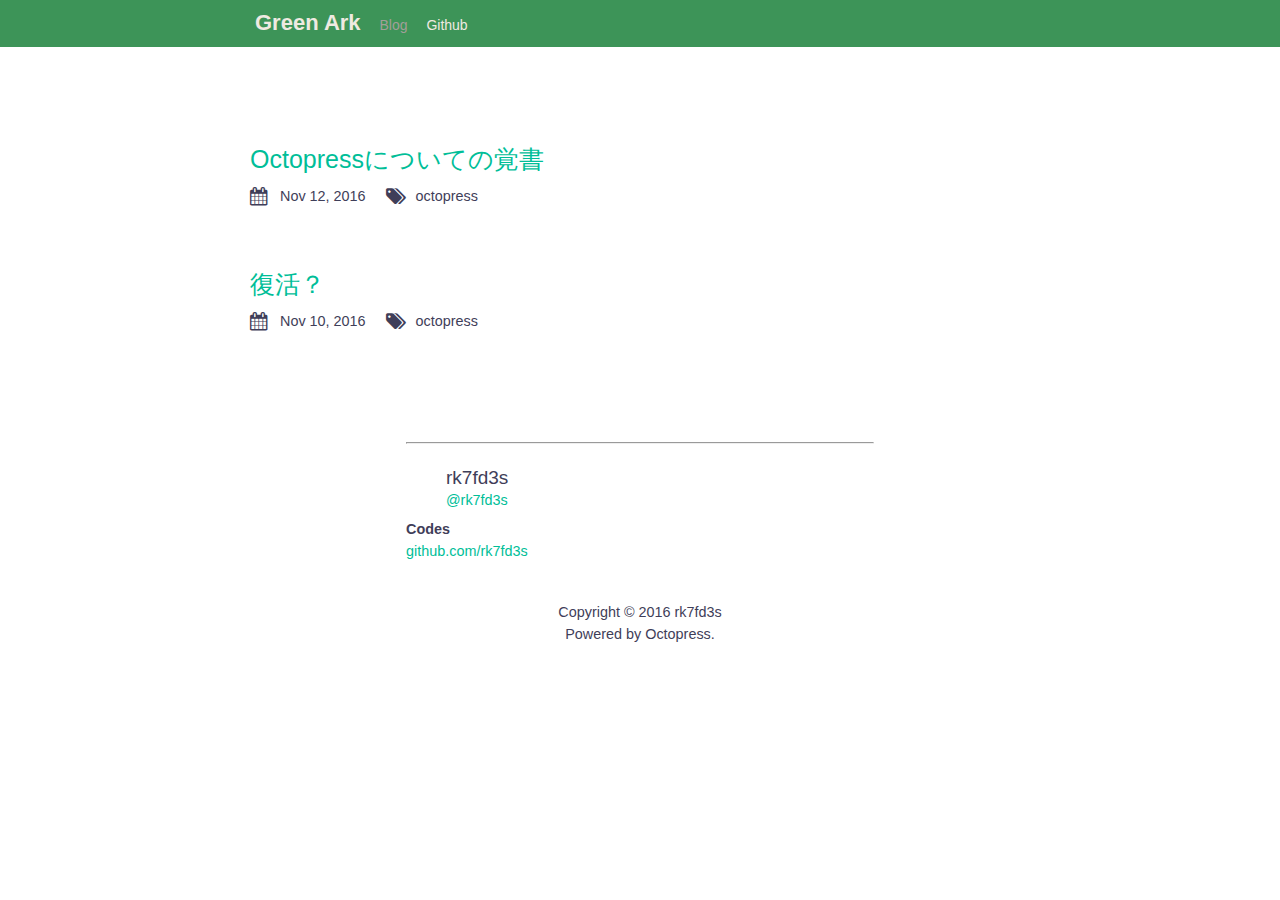
==== commit fbb2bbcf: "Site updated at 2016-11-13 03:51:37 UTC" ====
--- a/blog/index.html
+++ b/blog/index.html
@@ -7,7 +7,7 @@
 
 	<meta name="author" content="rk7fd3s"> 
 	
-	<meta name="description" content=" Octopressについて Nov 12, 2016 octopress 復活？ Nov 10, 2016 octopress "> <meta name="keywords" content="">
+	<meta name="description" content=" Octopressについての覚書 Nov 12, 2016 octopress 復活？ Nov 10, 2016 octopress "> <meta name="keywords" content="">
 
 	<meta name="viewport" content="width=device-width, initial-scale=1, maximum-scale=1">
 
@@ -41,7 +41,7 @@
 	<section class="archives">
 
 <article>
-	<h2 class="title"><a href="/blog/2016/11/12/octopressnituite/">Octopressについて</a></h2>
+	<h2 class="title"><a href="/blog/2016/11/12/octopressnituite/">Octopressについての覚書</a></h2>
 	<div class="meta">
 		<div class="date">Nov 12, 2016</div>
 		
